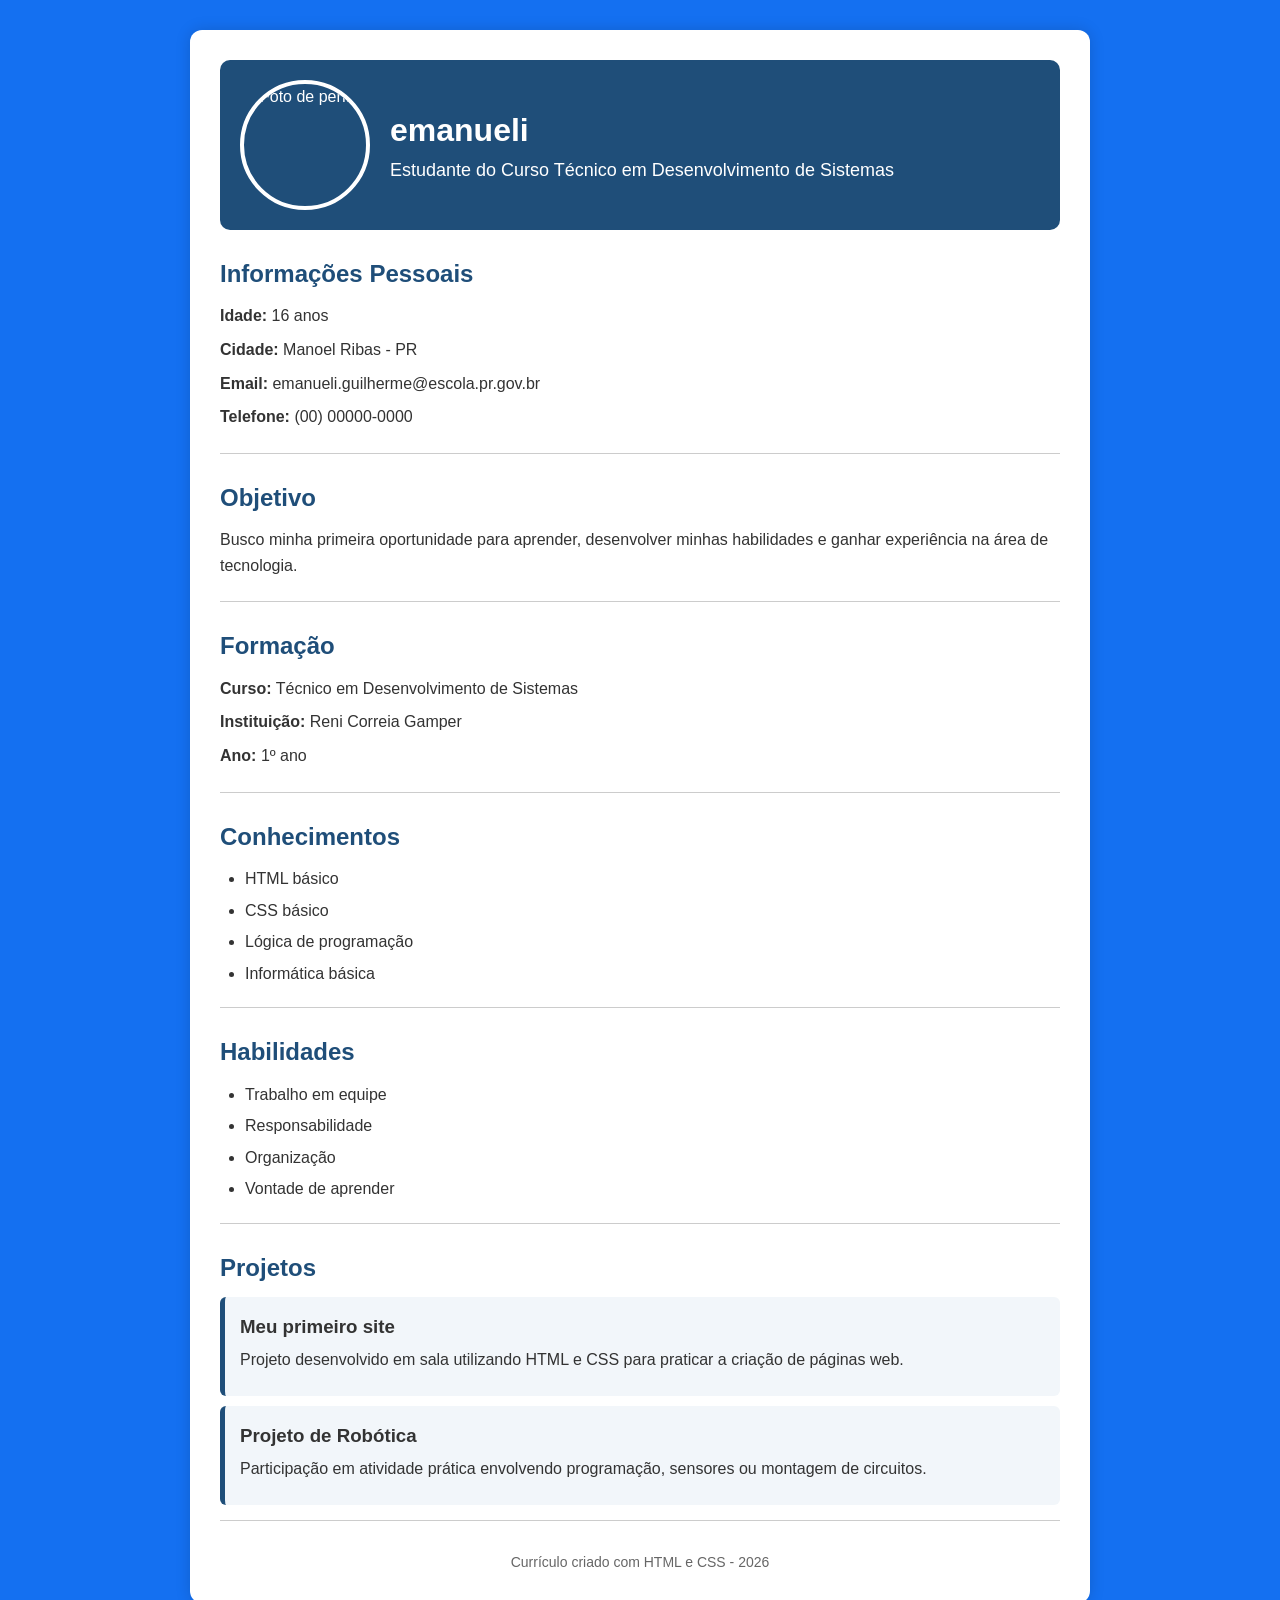
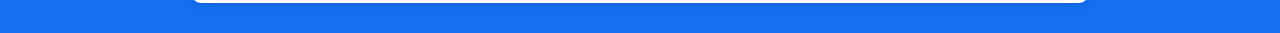
==== index.html @ 060f59e5 "geral" ====
<!DOCTYPE html>
<html lang="pt-BR">
<head>
    <meta charset="UTF-8">

    <!-- Faz o site se adaptar melhor em celular, tablet e computador -->
    <meta name="viewport" content="width=device-width, initial-scale=1.0">

    <title>Currículo - emanueli</title>

    <!-- Ligação com o arquivo CSS -->
    <link rel="stylesheet" href="style.css">
</head>
<body>

    <!-- Container principal do currículo -->
    <main class="curriculo">

        <!-- Cabeçalho com nome e profissão/objetivo -->
        <header class="cabecalho">
            <img src="img/perfil.jpg" alt="Foto de perfil" class="foto">

            <div>
                <h1>emanueli</h1>
                <p>Estudante do Curso Técnico em Desenvolvimento de Sistemas</p>
            </div>
        </header>

        <!-- Seção de informações pessoais -->
        <section class="secao">
            <h2>Informações Pessoais</h2>

            <p><strong>Idade:</strong> 16 anos</p>
            <p><strong>Cidade:</strong> Manoel Ribas - PR</p>
            <p><strong>Email:</strong> emanueli.guilherme@escola.pr.gov.br</p>
            <p><strong>Telefone:</strong> (00) 00000-0000</p>
        </section>

        <!-- Seção de objetivo -->
        <section class="secao">
            <h2>Objetivo</h2>

            <p>
                Busco minha primeira oportunidade para aprender, desenvolver minhas habilidades
                e ganhar experiência na área de tecnologia.
            </p>
        </section>

        <!-- Seção de formação -->
        <section class="secao">
            <h2>Formação</h2>

            <p><strong>Curso:</strong> Técnico em Desenvolvimento de Sistemas</p>
            <p><strong>Instituição:</strong> Reni Correia Gamper</p>
            <p><strong>Ano:</strong> 1º ano</p>
        </section>

        <!-- Seção de conhecimentos -->
        <section class="secao">
            <h2>Conhecimentos</h2>

            <ul>
                <li>HTML básico</li>
                <li>CSS básico</li>
                <li>Lógica de programação</li>
                <li>Informática básica</li>
            </ul>
        </section>

        <!-- Seção de habilidades -->
        <section class="secao">
            <h2>Habilidades</h2>

            <ul>
                <li>Trabalho em equipe</li>
                <li>Responsabilidade</li>
                <li>Organização</li>
                <li>Vontade de aprender</li>
            </ul>
        </section>

        <!-- Seção de projetos -->
        <section class="secao">
            <h2>Projetos</h2>

            <div class="projeto">
                <h3>Meu primeiro site</h3>
                <p>
                    Projeto desenvolvido em sala utilizando HTML e CSS para praticar
                    a criação de páginas web.
                </p>
            </div>

            <div class="projeto">
                <h3>Projeto de Robótica</h3>
                <p>
                    Participação em atividade prática envolvendo programação,
                    sensores ou montagem de circuitos.
                </p>
            </div>
        </section>

        <!-- Rodapé -->
        <footer class="rodape">
            <p>Currículo criado com HTML e CSS - 2026</p>
        </footer>

    </main>

</body>
</html>
---- style.css ----
/*
    Remove margens e espaçamentos padrões do navegador.
    Isso ajuda a deixar o layout mais organizado.
*/
* {
    margin: 0;
    padding: 0;
    box-sizing: border-box;
}

/*
    Estilização geral do corpo da página.
    Aqui o aluno pode trocar a cor de fundo e a fonte.
*/
body {
    font-family: Arial, Helvetica, sans-serif;
    background-color: #1470f1; /* Cor de fundo da página */
    color: #333; /* Cor principal do texto */
    line-height: 1.6;
}

/*
    Caixa principal do currículo.
    width: largura do currículo.
    margin: centraliza na tela.
    padding: espaço interno.
*/
.curriculo {
    width: 80%;
    max-width: 900px;
    margin: 30px auto;
    background-color: #ffffff;
    padding: 30px;
    border-radius: 12px; /* Arredonda as bordas */
    box-shadow: 0 0 15px rgba(0, 0, 0, 0.15); /* Sombra */
}

/*
    Cabeçalho do currículo.
    display flex coloca a imagem e o texto lado a lado.
*/
.cabecalho {
    display: flex;
    align-items: center;
    gap: 20px;
    background-color: #1f4e79; /* Cor do cabeçalho */
    color: white;
    padding: 20px;
    border-radius: 10px;
}

/*
    Foto de perfil.
    O aluno pode trocar tamanho, borda e formato.
*/
.foto {
    width: 130px;
    height: 130px;
    border-radius: 50%; /* Deixa a imagem redonda */
    object-fit: cover; /* Ajusta a imagem sem deformar */
    border: 4px solid white;
}

/* Nome do aluno */
.cabecalho h1 {
    font-size: 32px;
}

/* Texto abaixo do nome */
.cabecalho p {
    font-size: 18px;
}

/*
    Estilo de cada seção do currículo.
    margin-top cria espaço entre uma seção e outra.
*/
.secao {
    margin-top: 25px;
    padding-bottom: 15px;
    border-bottom: 1px solid #ccc;
}

/* Títulos das seções */
.secao h2 {
    color: #1f4e79;
    margin-bottom: 10px;
    font-size: 24px;
}

/* Parágrafos das seções */
.secao p {
    margin-bottom: 8px;
}

/* Listas */
ul {
    margin-left: 25px;
}

/* Itens da lista */
li {
    margin-bottom: 6px;
}

/*
    Caixa dos projetos.
    Pode ser usada para destacar experiências ou trabalhos escolares.
*/
.projeto {
    background-color: #f2f6fa;
    padding: 15px;
    margin-top: 10px;
    border-left: 5px solid #1f4e79;
    border-radius: 6px;
}

/* Título do projeto */
.projeto h3 {
    color: #333;
    margin-bottom: 5px;
}

/* Rodapé */
.rodape {
    text-align: center;
    margin-top: 30px;
    color: #666;
    font-size: 14px;
}

/*
    Responsividade:
    Quando a tela for pequena, o cabeçalho fica em coluna.
*/
@media (max-width: 700px) {
    .curriculo {
        width: 95%;
        padding: 15px;
    }

    .cabecalho {
        flex-direction: column;
        text-align: center;
    }

    .cabecalho h1 {
        font-size: 26px;
    }

    .foto {
        width: 110px;
        height: 110px;
    }
}
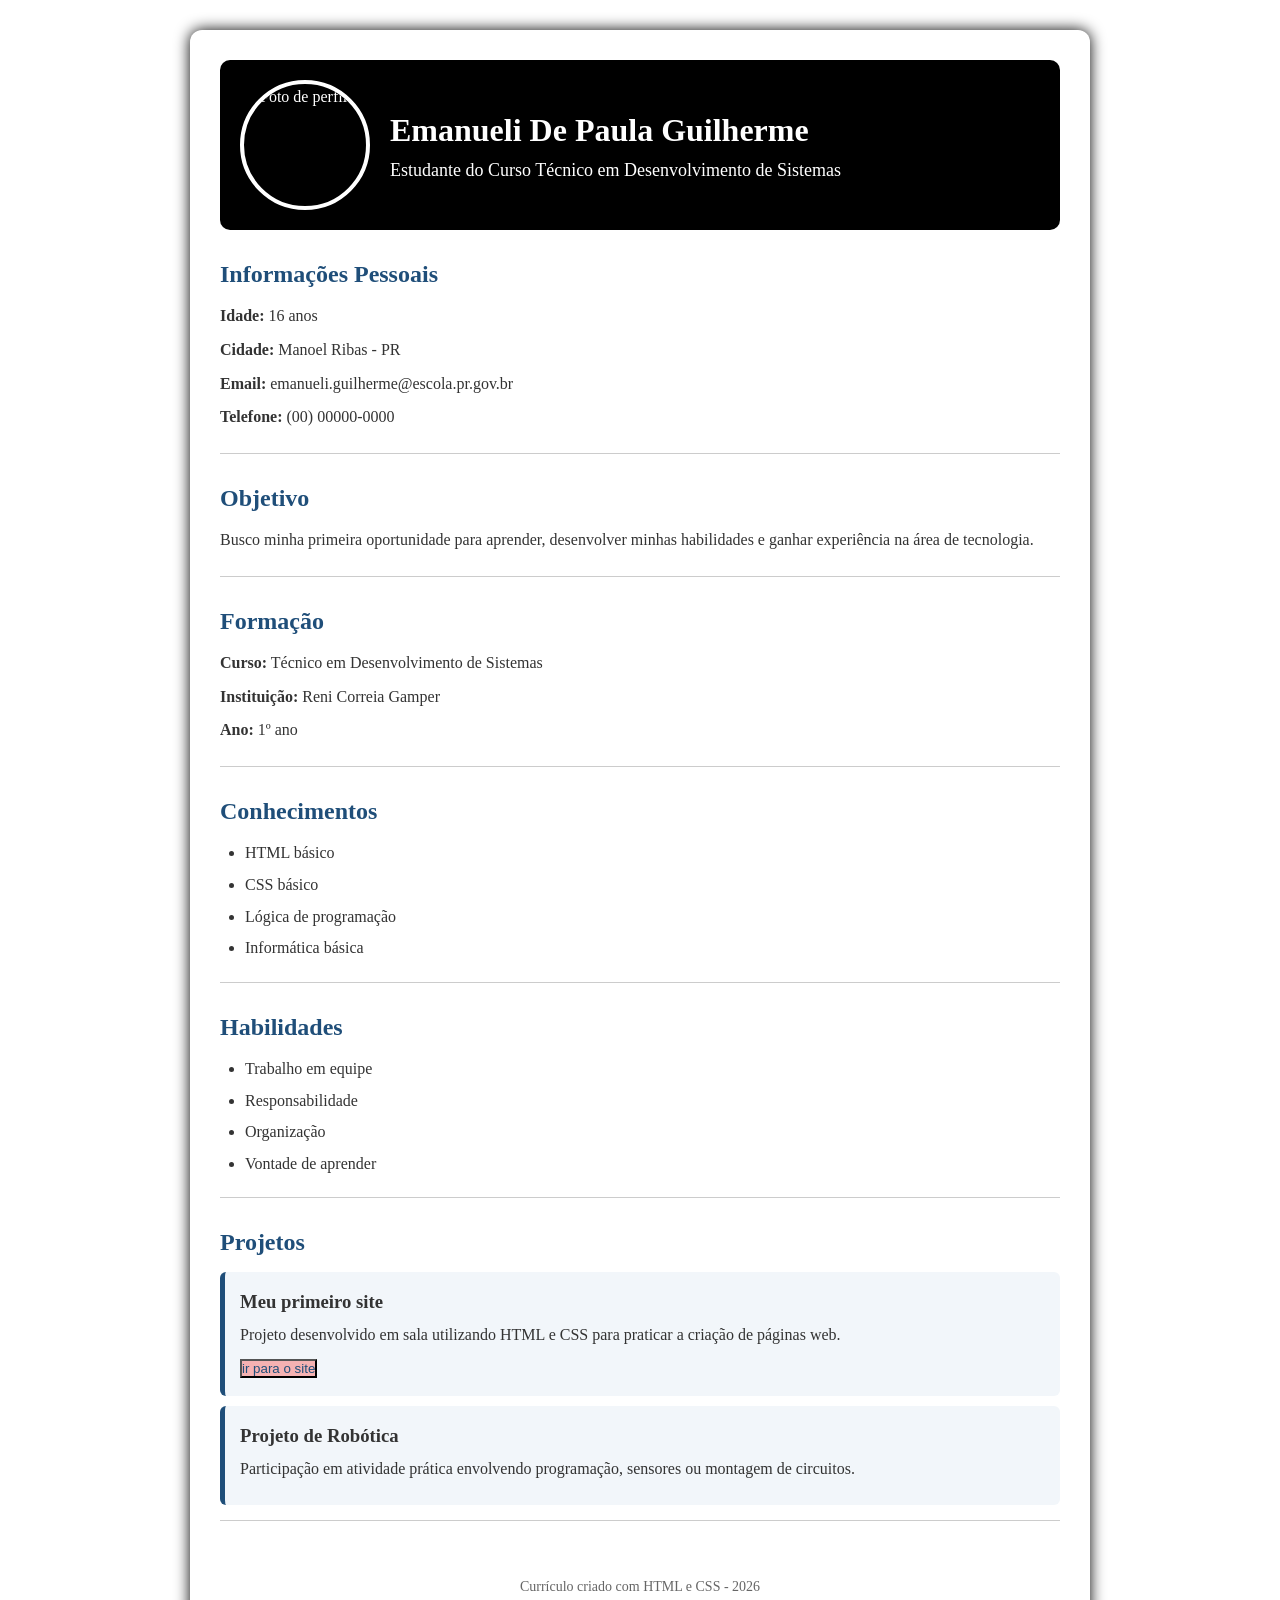
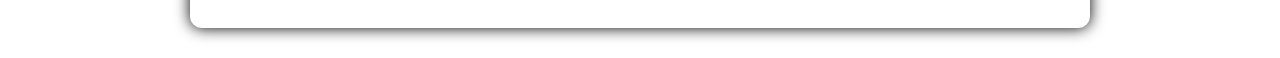
==== commit 9c779b42: "geral" ====
--- a/index.html
+++ b/index.html
@@ -6,7 +6,7 @@
     <!-- Faz o site se adaptar melhor em celular, tablet e computador -->
     <meta name="viewport" content="width=device-width, initial-scale=1.0">
 
-    <title>Currículo - emanueli</title>
+    <title>Currículo - Emanueli</title>
 
     <!-- Ligação com o arquivo CSS -->
     <link rel="stylesheet" href="style.css">
@@ -21,7 +21,7 @@
             <img src="img/perfil.jpg" alt="Foto de perfil" class="foto">
 
             <div>
-                <h1>emanueli</h1>
+                <h1>Emanueli De Paula Guilherme</h1>
                 <p>Estudante do Curso Técnico em Desenvolvimento de Sistemas</p>
             </div>
         </header>
@@ -89,6 +89,10 @@
                     Projeto desenvolvido em sala utilizando HTML e CSS para praticar
                     a criação de páginas web.
                 </p>
+                <a href="https://emanue-liguilherme.github.io/agrinho2026-/">
+                    <button class="btnsite">ir para o site</button>
+                    
+                </a>
             </div>
 
             <div class="projeto">
@@ -99,7 +103,7 @@
                 </p>
             </div>
         </section>
-
+         <img src=""
         <!-- Rodapé -->
         <footer class="rodape">
             <p>Currículo criado com HTML e CSS - 2026</p>
--- a/style.css
+++ b/style.css
@@ -13,8 +13,8 @@
     Aqui o aluno pode trocar a cor de fundo e a fonte.
 */
 body {
-    font-family: Arial, Helvetica, sans-serif;
-    background-color: #1470f1; /* Cor de fundo da página */
+    font-family: Georgia, 'Times New Roman', Times, serif
+    background-color: #ffffff; /* Cor de fundo da página */
     color: #333; /* Cor principal do texto */
     line-height: 1.6;
 }
@@ -32,7 +32,7 @@
     background-color: #ffffff;
     padding: 30px;
     border-radius: 12px; /* Arredonda as bordas */
-    box-shadow: 0 0 15px rgba(0, 0, 0, 0.15); /* Sombra */
+    box-shadow: 0 0 15px      rgb(0, 0, 0); /* Sombra */
 }
 
 /*
@@ -43,7 +43,7 @@
     display: flex;
     align-items: center;
     gap: 20px;
-    background-color: #1f4e79; /* Cor do cabeçalho */
+    background-color: #000000; /* Cor do cabeçalho */
     color: white;
     padding: 20px;
     border-radius: 10px;
@@ -107,6 +107,12 @@
     Caixa dos projetos.
     Pode ser usada para destacar experiências ou trabalhos escolares.
 */
+.btnsite{
+    background-color: #f5b2b2;
+    color:#1f4e79
+
+   
+}
 .projeto {
     background-color: #f2f6fa;
     padding: 15px;
